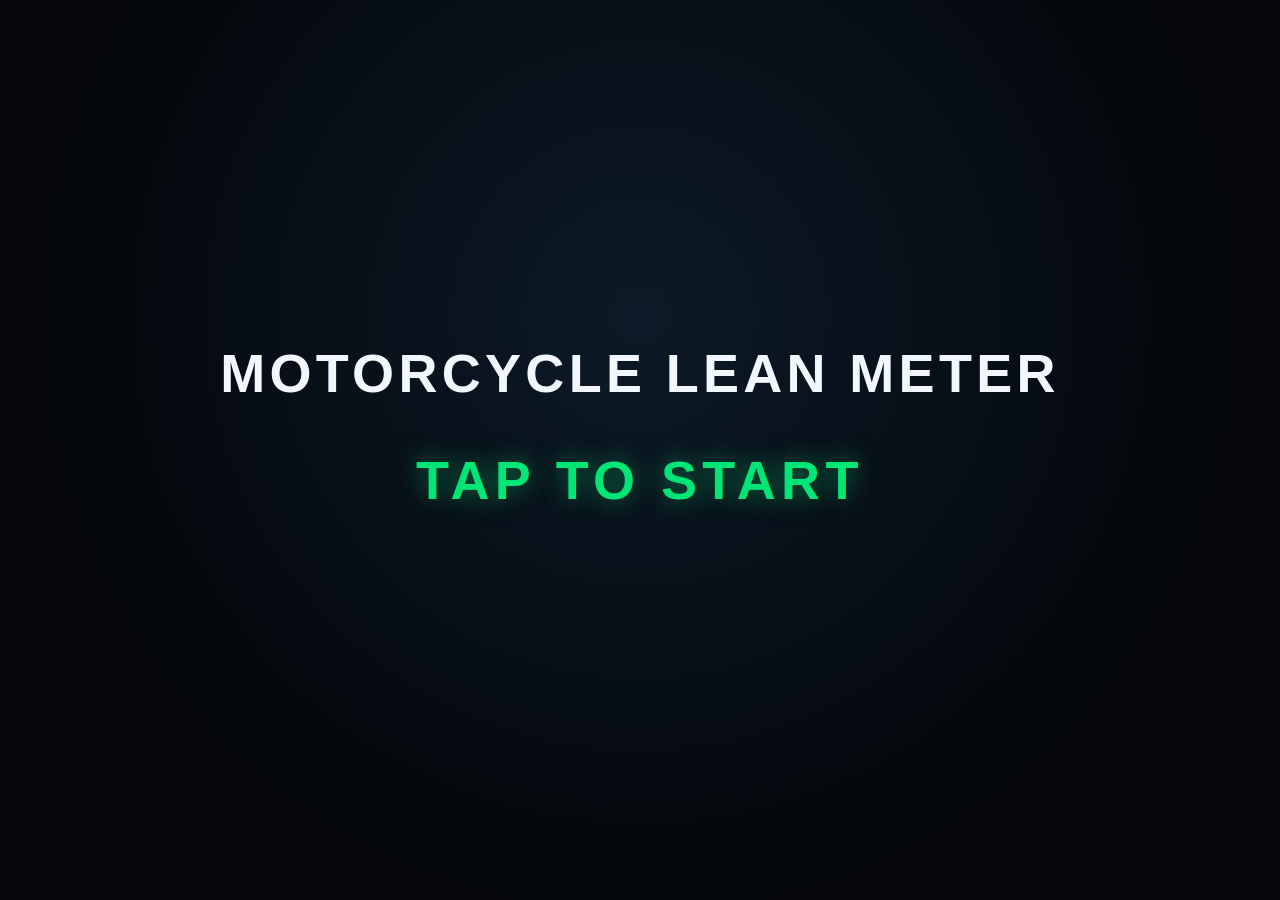
==== lean/index.html @ 123bd446 "Add motorcycle lean angle meter" ====
<!DOCTYPE html>
<html lang="en">
<head>
<meta charset="utf-8" />
<meta name="viewport" content="width=device-width, initial-scale=1.0, maximum-scale=1.0, user-scalable=no, viewport-fit=cover" />
<meta name="theme-color" content="#05070a" />
<meta name="mobile-web-app-capable" content="yes" />
<meta name="apple-mobile-web-app-capable" content="yes" />
<meta name="apple-mobile-web-app-status-bar-style" content="black-translucent" />
<meta name="apple-mobile-web-app-title" content="Lean Meter" />
<link rel="manifest" href="./manifest.webmanifest" />
<link rel="icon" type="image/png" sizes="192x192" href="./icon-192.png" />
<link rel="apple-touch-icon" href="./icon-192.png" />
<title>Motorcycle Lean Meter</title>
<style>
  :root {
    --bg: #05070a;
    --panel: #0e141b;
    --line: #1d2a36;
    --muted: #8aa0b3;
    --text: #f2f7ff;
    --green: #00e676;
    --amber: #ffc400;
    --red: #ff3b30;
    --blue: #2979ff;
  }

  * {
    margin: 0;
    padding: 0;
    box-sizing: border-box;
    -webkit-user-select: none;
    user-select: none;
    -webkit-tap-highlight-color: transparent;
  }

  html, body {
    width: 100%;
    height: 100%;
    overflow: hidden;
    overscroll-behavior: none;
    background: var(--bg);
    color: var(--text);
    font-family: -apple-system, BlinkMacSystemFont, "Segoe UI", Roboto, "Helvetica Neue", Arial, sans-serif;
    touch-action: none;
  }

  #app { position: fixed; inset: 0; }

  /* ---------- Start screen ---------- */
  #start-screen {
    position: absolute;
    inset: 0;
    z-index: 30;
    display: flex;
    flex-direction: column;
    align-items: center;
    justify-content: center;
    text-align: center;
    gap: 3vh;
    padding: 6vh 6vw;
    background: radial-gradient(circle at 50% 35%, #0c1a27 0%, #04060a 70%);
  }

  #start-screen h1 {
    font-size: clamp(22px, 6vh, 60px);
    letter-spacing: 0.08em;
    font-weight: 800;
    line-height: 1.15;
    text-transform: uppercase;
  }

  #start-screen .tap {
    margin-top: 2vh;
    font-size: clamp(22px, 6vh, 56px);
    font-weight: 800;
    letter-spacing: 0.1em;
    color: var(--green);
    text-transform: uppercase;
    text-shadow: 0 0 24px rgba(0, 230, 118, 0.5);
    animation: pulse 1.6s ease-in-out infinite;
  }

  #start-note {
    color: var(--amber);
    font-size: clamp(12px, 2.4vh, 20px);
    max-width: 70vw;
    min-height: 1em;
  }

  @keyframes pulse {
    0%, 100% { opacity: 1; transform: scale(1); }
    50% { opacity: 0.55; transform: scale(0.98); }
  }

  /* ---------- Dashboard ---------- */
  #dashboard {
    position: absolute;
    inset: 0;
    z-index: 10;
    display: none;
    flex-direction: column;
    gap: 1.2vh;
    padding: calc(env(safe-area-inset-top, 0px) + 1.5vh)
             calc(env(safe-area-inset-right, 0px) + 2.5vw)
             calc(env(safe-area-inset-bottom, 0px) + 1.5vh)
             calc(env(safe-area-inset-left, 0px) + 2.5vw);
  }

  body.started #dashboard { display: flex; }
  body.started #start-screen { display: none; }

  /* current angle */
  .current {
    flex: 1 1 auto;
    min-height: 0;
    display: flex;
    flex-direction: column;
    align-items: center;
    justify-content: center;
  }

  #angle {
    font-size: clamp(64px, 30vh, 320px);
    line-height: 0.85;
    font-weight: 800;
    letter-spacing: -0.02em;
    font-variant-numeric: tabular-nums;
    color: var(--green);
    text-shadow: 0 0 40px rgba(0, 230, 118, 0.25);
    transition: color 0.25s linear, text-shadow 0.25s linear;
  }

  #angle.amber { color: var(--amber); text-shadow: 0 0 40px rgba(255, 196, 0, 0.25); }
  #angle.red { color: var(--red); text-shadow: 0 0 40px rgba(255, 59, 48, 0.3); }

  /* gauge */
  .gauge { flex: 0 0 auto; padding: 0 0.5vw; }

  .gauge-track {
    position: relative;
    height: clamp(28px, 6vh, 64px);
    border-radius: 999px;
    background: linear-gradient(90deg, #ff3b30 0%, #ffc400 22%, #00e676 50%, #ffc400 78%, #ff3b30 100%);
    box-shadow: inset 0 0 0 2px rgba(255, 255, 255, 0.12), 0 0 24px rgba(0, 0, 0, 0.6);
    overflow: visible;
  }

  .gauge-center {
    position: absolute;
    left: 50%;
    top: -12%;
    height: 124%;
    width: 2px;
    background: rgba(255, 255, 255, 0.75);
    transform: translateX(-50%);
    box-shadow: 0 0 8px rgba(0, 0, 0, 0.8);
  }

  #gauge-indicator {
    position: absolute;
    top: -18%;
    height: 136%;
    width: clamp(6px, 1vh, 10px);
    border-radius: 999px;
    background: #fff;
    box-shadow: 0 0 18px rgba(255, 255, 255, 0.95), 0 0 4px rgba(0, 0, 0, 0.9);
    transform: translateX(-50%);
    left: 50%;
    will-change: left;
  }

  .gauge-labels {
    display: flex;
    justify-content: space-between;
    margin-top: 0.6vh;
    color: var(--muted);
    font-size: clamp(10px, 2vh, 20px);
    letter-spacing: 0.25em;
    font-weight: 700;
  }

  /* stats */
  .stats { flex: 0 0 auto; display: flex; gap: 1.2vw; }

  .stat {
    flex: 1 1 0;
    min-width: 0;
    display: flex;
    flex-direction: column;
    align-items: center;
    justify-content: center;
    background: var(--panel);
    border: 1px solid var(--line);
    border-radius: 14px;
    padding: 1vh 1vw;
  }

  .stat .label {
    font-size: clamp(9px, 1.9vh, 18px);
    letter-spacing: 0.18em;
    color: var(--muted);
    font-weight: 700;
  }

  .stat .value {
    font-size: clamp(26px, 9vh, 92px);
    font-weight: 800;
    line-height: 1.05;
    font-variant-numeric: tabular-nums;
  }

  #stat-left .value { color: var(--blue); }
  #stat-right .value { color: var(--blue); }

  #stat-speed { cursor: pointer; }
  #stat-speed:active { filter: brightness(1.3); }
  #stat-speed .value {
    display: flex;
    align-items: baseline;
    gap: 0.25em;
    color: var(--text);
  }
  #speed-unit {
    font-size: 0.32em;
    font-weight: 700;
    letter-spacing: 0.08em;
    color: var(--muted);
    text-transform: uppercase;
  }

  /* controls */
  .controls { flex: 0 0 auto; display: flex; gap: 1.2vw; }

  .controls button {
    flex: 1 1 0;
    height: clamp(44px, 9vh, 88px);
    border-radius: 14px;
    border: 2px solid var(--line);
    background: linear-gradient(180deg, #131d27, #0d151c);
    color: var(--text);
    font-size: clamp(11px, 2.1vh, 22px);
    font-weight: 800;
    letter-spacing: 0.05em;
    text-transform: uppercase;
    cursor: pointer;
    touch-action: manipulation;
  }

  .controls button:active { transform: translateY(1px); filter: brightness(1.4); }

  #btn-zero { border-color: rgba(0, 230, 118, 0.7); color: var(--green); }
  #btn-reset { border-color: rgba(255, 59, 48, 0.7); color: var(--red); }
  #btn-awake { border-color: rgba(41, 121, 255, 0.7); color: var(--blue); }
  #btn-awake.off { border-color: var(--line); color: var(--muted); }

  /* ---------- Rotate warning (portrait) ---------- */
  #rotate-warning { display: none; }

  body.portrait #rotate-warning {
    position: fixed;
    inset: 0;
    z-index: 100;
    display: flex;
    flex-direction: column;
    align-items: center;
    justify-content: center;
    text-align: center;
    gap: 3vh;
    padding: 8vw;
    background: var(--bg);
  }

  body.portrait #rotate-warning .rotate-phone {
    width: min(26vw, 140px);
    aspect-ratio: 9 / 19;
    border: 5px solid var(--green);
    border-radius: 18px;
    box-shadow: 0 0 30px rgba(0, 230, 118, 0.35);
    position: relative;
    animation: rotatehint 2s ease-in-out infinite;
  }

  body.portrait #rotate-warning .rotate-phone::after {
    content: "";
    position: absolute;
    left: 50%;
    top: 6px;
    width: 34%;
    height: 3px;
    border-radius: 3px;
    background: var(--green);
    transform: translateX(-50%);
    opacity: 0.8;
  }

  #rotate-warning h2 {
    font-size: clamp(28px, 9vw, 64px);
    letter-spacing: 0.05em;
    text-transform: uppercase;
  }

  #rotate-warning p {
    font-size: clamp(14px, 4.4vw, 30px);
    color: var(--muted);
    letter-spacing: 0.15em;
    text-transform: uppercase;
  }

  @keyframes rotatehint {
    0%, 25% { transform: rotate(0deg); }
    65%, 100% { transform: rotate(90deg); }
  }
</style>
</head>
<body>
  <div id="app">
    <!-- ===== Dashboard ===== -->
    <div id="dashboard">
      <div class="current">
        <div id="angle">0&deg;</div>
      </div>

      <div class="gauge">
        <div class="gauge-track">
          <div class="gauge-center"></div>
          <div id="gauge-indicator"></div>
        </div>
        <div class="gauge-labels"><span>LEFT</span><span>RIGHT</span></div>
      </div>

      <div class="stats">
        <div class="stat" id="stat-left">
          <div class="label">MAX LEFT</div>
          <div class="value">0&deg;</div>
        </div>
        <div class="stat" id="stat-speed" role="button" title="Tap to change units">
          <div class="label">SPEED</div>
          <div class="value"><span id="speed-value">--</span><span id="speed-unit">km/h</span></div>
        </div>
        <div class="stat" id="stat-right">
          <div class="label">MAX RIGHT</div>
          <div class="value">0&deg;</div>
        </div>
      </div>

      <div class="controls">
        <button id="btn-zero" type="button">Zero Calibration</button>
        <button id="btn-reset" type="button">Reset Maxima</button>
        <button id="btn-awake" type="button" class="on">Stay Awake: On</button>
      </div>
    </div>

    <!-- ===== Start screen ===== -->
    <div id="start-screen">
      <h1>Motorcycle Lean Meter</h1>
      <div class="tap">Tap To Start</div>
      <p id="start-note"></p>
    </div>

    <!-- ===== Portrait warning ===== -->
    <div id="rotate-warning">
      <div class="rotate-phone"></div>
      <h2>Rotate Phone</h2>
      <p>Landscape Mode Required</p>
    </div>
  </div>

<script>
(function () {
  'use strict';

  /* ---------- Configuration ---------- */
  var ALPHA = 0.985;          // complementary filter weight for gyroscope
  var DISPLAY_TAU = 0.06;     // display smoothing time constant (seconds)
  var GAUGE_RANGE = 50;       // degrees shown on each side of the gauge
  var GYRO_CLAMP = 500;       // deg/s sanity clamp
  var GRAVITY = 9.80665;      // m/s^2
  var DEADBAND = 0.35;        // deg, kills stationary jitter
  var SIGN_THRESHOLD = 3;     // deg^2, gyro/accel sign agreement
  var ACC_GATE = 1.2;         // m/s^2; |a|-g beyond this is not a steady reference
  var TURN_RATE_MIN = 1.5;    // deg/s heading rate that counts as a turn
  var GPS_LEAN_TAU = 2.5;     // s; GPS lean correction time constant
  var GPS_V_MIN = 3.5;        // m/s (~12.6 km/h); min speed for heading-based lean
  var LEAN_MAX = 60;          // deg; clamp for the GPS lean estimate

  /* ---------- State ---------- */
  var state = {
    angle: 0,        // complementary-filtered lean angle (deg), + = right
    display: 0,      // smoothed value driving the UI
    zero: 0,         // calibration offset
    maxLeft: 0,      // most negative lean recorded
    maxRight: 0,     // most positive lean recorded
    lastT: 0,
    init: false,
    gyroSign: 1,
    signCorr: 0,
    signLocked: false,
    prevAccel: null,
    running: false,
    zeroed: false,
    magLp: 0
  };

  // GPS-derived speed and heading. coords.speed is preferred; distance/time is
  // the fallback. Heading rate gives a physically exact lean via atan(v*w/g).
  var geo = {
    watchId: null,
    lastPos: null,
    rawMs: 0,        // latest speed in m/s
    displayKmh: 0,   // smoothed speed in km/h
    hasFix: false,
    denied: false,
    units: 'kmh',    // 'kmh' or 'mph'
    lastFrame: 0,
    prevHeading: null,
    prevHeadingT: 0,
    omega: 0,        // smoothed heading rate, deg/s
    lean: 0,         // GPS/physics lean estimate, deg
    leanValid: false
  };

  /* ---------- DOM ---------- */
  function $(id) { return document.getElementById(id); }

  var elAngle = $('angle');
  var elIndicator = $('gauge-indicator');
  var elLeft = $('stat-left').getElementsByClassName('value')[0];
  var elRight = $('stat-right').getElementsByClassName('value')[0];
  var elStart = $('start-screen');
  var elNote = $('start-note');
  var elSpeed = $('speed-value');
  var elSpeedUnit = $('speed-unit');

  /* ---------- Helpers ---------- */
  function clamp(v, lo, hi) { return v < lo ? lo : (v > hi ? hi : v); }

  function wrap180(a) {
    a = a % 360;
    if (a > 180) a -= 360;
    if (a < -180) a += 360;
    return a;
  }

  /* ---------- Sensor handling ---------- */
  function handleMotion(e) {
    var now = performance.now();
    if (!state.lastT) { state.lastT = now; return; }

    var dt = (now - state.lastT) / 1000;
    state.lastT = now;
    if (dt <= 0) return;
    if (dt > 0.5) dt = 0.5;

    var acc = e.accelerationIncludingGravity;
    var rr = e.rotationRate;

    // Accelerometer roll angle: + = lean right. Ratio is unaffected by pitch,
    // so the phone may be mounted at any fore/aft angle.
    var accelAngle = null;
    var accMag = 0;
    if (acc && acc.x != null && acc.y != null) {
      accelAngle = Math.atan2(-acc.x, acc.y) * 180 / Math.PI;
      var z = (acc.z == null ? 0 : acc.z);
      accMag = Math.sqrt(acc.x * acc.x + acc.y * acc.y + z * z);
    }

    // Low-passed specific-force magnitude: road/engine vibration makes the
    // instantaneous value noisy, which would otherwise flicker the turn gate.
    if (state.magLp === 0) state.magLp = accMag;
    state.magLp += (accMag - state.magLp) * (1 - Math.exp(-dt / 0.25));
    var m = state.magLp;

    // Gyroscope roll rate about the screen-normal axis (deg/s).
    var gyroRate = 0;
    if (rr && rr.alpha != null) {
      gyroRate = clamp(-rr.alpha, -GYRO_CLAMP, GYRO_CLAMP);
    }

    // Seed the filter from the accelerometer on the first usable sample.
    if (!state.init) {
      if (accelAngle != null) {
        state.angle = accelAngle;
        state.init = true;
        state.prevAccel = accelAngle;
      }
      return;
    }

    // Auto-detect gyro sign by correlating with accelerometer change, so the
    // filter works regardless of mount orientation / sensor sign convention.
    if (accelAngle != null && !state.signLocked && state.prevAccel != null) {
      var dAcc = wrap180(accelAngle - state.prevAccel);
      var gyroDelta = gyroRate * dt;
      if (Math.abs(gyroDelta) > 0.1 && Math.abs(dAcc) < 8) {
        state.signCorr += gyroDelta * dAcc;
        if (state.signCorr > SIGN_THRESHOLD) { state.gyroSign = 1; state.signLocked = true; }
        else if (state.signCorr < -SIGN_THRESHOLD) { state.gyroSign = -1; state.signLocked = true; }
      }
      state.prevAccel = accelAngle;
    }

    // Gyroscope integration (fast response).
    state.angle = wrap180(state.angle + state.gyroSign * gyroRate * dt);

    // Reference-angle correction (long-term drift reduction).
    //
    // The accelerometer is only a valid roll reference when the specific force
    // is ~1 g (straight and steady). In a coordinated turn it points along the
    // bike's own vertical and reads ~0 lean, so it must be gated off. Instead:
    //   - turning      -> use the exact relation atan(v*w/g) from GPS speed and
    //                     heading rate, or the magnitude relation acos(g/|a|)
    //   - straight/steady -> use the accelerometer roll direction
    //   - otherwise    -> trust the gyro alone
    var turning = geo.hasFix && geo.leanValid && Math.abs(geo.omega) > TURN_RATE_MIN;
    var steady = Math.abs(m - GRAVITY) < ACC_GATE;

    if (turning) {
      // 1) Fast term: accelerometer magnitude, |a| = g / cos(lean).
      if (m > GRAVITY && accelAngle != null) {
        var magLean = Math.acos(clamp(GRAVITY / m, -1, 1)) * 180 / Math.PI;
        var sgn = geo.lean >= 0 ? 1 : -1;
        var magDiff = wrap180(sgn * magLean - state.angle);
        state.angle = wrap180(state.angle + (1 - ALPHA) * 0.5 * magDiff);
      }
      // 2) Slow term: exact physics atan(v*w/g) corrects gyro bias/scale.
      var geoDiff = wrap180(geo.lean - state.angle);
      state.angle = wrap180(state.angle + (1 - Math.exp(-dt / GPS_LEAN_TAU)) * geoDiff);
    } else if (steady && accelAngle != null) {
      var diff = wrap180(accelAngle - state.angle);
      state.angle = wrap180(state.angle + (1 - ALPHA) * diff);
    }

    // Smoothing + maxima live in the sensor handler (not the render loop) so
    // tracking keeps working even if requestAnimationFrame is paused while the
    // page is in the background.
    var lean = wrap180(state.angle - state.zero);
    var factor = 1 - Math.exp(-dt / DISPLAY_TAU);
    state.display += (lean - state.display) * factor;

    var shown = state.display;
    if (Math.abs(shown) < DEADBAND) shown = 0;

    if (shown > state.maxRight) state.maxRight = shown;
    if (shown < state.maxLeft) state.maxLeft = shown;
  }

  /* ---------- GPS speed and heading ---------- */
  function haversine(lat1, lon1, lat2, lon2) {
    var R = 6371000; // metres
    var toRad = Math.PI / 180;
    var dLat = (lat2 - lat1) * toRad;
    var dLon = (lon2 - lon1) * toRad;
    var a = Math.sin(dLat / 2) * Math.sin(dLat / 2) +
            Math.cos(lat1 * toRad) * Math.cos(lat2 * toRad) *
            Math.sin(dLon / 2) * Math.sin(dLon / 2);
    return 2 * R * Math.asin(Math.min(1, Math.sqrt(a)));
  }

  function bearing(lat1, lon1, lat2, lon2) {
    var toRad = Math.PI / 180;
    var toDeg = 180 / Math.PI;
    var y = Math.sin((lon2 - lon1) * toRad) * Math.cos(lat2 * toRad);
    var x = Math.cos(lat1 * toRad) * Math.sin(lat2 * toRad) -
            Math.sin(lat1 * toRad) * Math.cos(lat2 * toRad) *
            Math.cos((lon2 - lon1) * toRad);
    return (Math.atan2(y, x) * toDeg + 360) % 360;
  }

  function onPosition(pos) {
    var c = pos.coords;
    var now = pos.timestamp || Date.now();
    var speedMs = null;

    if (typeof c.speed === 'number' && isFinite(c.speed) && c.speed >= 0) {
      speedMs = c.speed;
    } else if (geo.lastPos) {
      var d = haversine(geo.lastPos.lat, geo.lastPos.lon, c.latitude, c.longitude);
      var dt = (now - geo.lastPos.t) / 1000;
      // Ignore sub-accuracy jitter so a stationary bike reads 0.
      if (dt > 0.2 && d > (c.accuracy || 0) * 0.5) speedMs = d / dt;
      else speedMs = 0;
    } else {
      speedMs = 0;
    }

    // Heading for turn-rate lean. Prefer GPS course; otherwise derive a bearing
    // from the previous fix.
    var heading = null;
    if (typeof c.heading === 'number' && isFinite(c.heading)) {
      heading = c.heading;
    } else if (geo.lastPos) {
      heading = bearing(geo.lastPos.lat, geo.lastPos.lon, c.latitude, c.longitude);
    }

    if (heading != null && geo.prevHeading != null && speedMs >= GPS_V_MIN) {
      var hdt = (now - geo.prevHeadingT) / 1000;
      if (hdt > 0.3 && hdt < 5) {
        var dh = wrap180(heading - geo.prevHeading);
        var rawOmega = dh / hdt; // deg/s
        var of = 1 - Math.exp(-hdt / 0.8); // smooth the ~1 Hz GPS heading
        geo.omega += (rawOmega - geo.omega) * of;
        var omegaRad = geo.omega * Math.PI / 180;
        geo.lean = clamp(
          Math.atan(speedMs * omegaRad / GRAVITY) * 180 / Math.PI,
          -LEAN_MAX, LEAN_MAX
        );
        geo.leanValid = true;
      }
    } else if (speedMs < GPS_V_MIN) {
      geo.leanValid = false;
      geo.omega = 0;
    }

    if (heading != null) {
      geo.prevHeading = heading;
      geo.prevHeadingT = now;
    }

    geo.lastPos = { lat: c.latitude, lon: c.longitude, t: now };
    geo.rawMs = speedMs;
    geo.hasFix = true;
  }

  function onGeoError(err) {
    // Keep the last good reading on transient errors; only mark unavailable
    // when we have never had a fix (e.g. permission denied).
    if (!geo.hasFix) {
      geo.denied = true;
    }
  }

  function startGeolocation() {
    if (!navigator.geolocation) { geo.denied = true; return; }
    try {
      geo.watchId = navigator.geolocation.watchPosition(onPosition, onGeoError, {
        enableHighAccuracy: true,
        maximumAge: 1000,
        timeout: 20000
      });
    } catch (err) {
      geo.denied = true;
    }
  }

  function formatSpeed() {
    if (!geo.hasFix) return '--';
    var v = geo.units === 'mph' ? geo.displayKmh / 1.609344 : geo.displayKmh;
    return String(Math.round(v));
  }

  function toggleUnits() {
    geo.units = geo.units === 'kmh' ? 'mph' : 'kmh';
    elSpeedUnit.textContent = geo.units === 'mph' ? 'mph' : 'km/h';
  }

  /* ---------- Rendering ---------- */
  function setLeanColor(el, deg) {
    el.classList.remove('amber', 'red');
    if (deg >= 30) el.classList.add('red');
    else if (deg >= 15) el.classList.add('amber');
  }

  function render() {
    if (state.running) {
      // Smooth GPS speed toward the latest reading.
      var frameNow = performance.now();
      var fdt = geo.lastFrame ? (frameNow - geo.lastFrame) / 1000 : 0.016;
      geo.lastFrame = frameNow;
      if (geo.hasFix) {
        var targetKmh = geo.rawMs * 3.6;
        var sf = 1 - Math.exp(-fdt / 0.3);
        geo.displayKmh += (targetKmh - geo.displayKmh) * sf;
        if (geo.displayKmh < 1.5) geo.displayKmh = 0;
      }
      elSpeed.textContent = formatSpeed();

      // Auto-zero the lean reference on the first move: if the user has not
      // calibrated and speed passes 10 km/h, treat the current attitude as
      // upright. This only happens once.
      if (!state.zeroed && geo.hasFix && geo.displayKmh > 10) {
        zeroCalibration();
      }

      var shown = state.display;
      if (Math.abs(shown) < DEADBAND) shown = 0;

      var absShown = Math.abs(shown);

      elAngle.textContent = Math.round(shown) + '\u00B0';
      setLeanColor(elAngle, absShown);

      elLeft.textContent = Math.round(Math.abs(state.maxLeft)) + '\u00B0';
      elRight.textContent = Math.round(state.maxRight) + '\u00B0';

      var pos = clamp((shown + GAUGE_RANGE) / (2 * GAUGE_RANGE) * 100, 0, 100);
      elIndicator.style.left = pos + '%';
    }
    requestAnimationFrame(render);
  }

  /* ---------- Fullscreen / landscape / wake lock ---------- */
  function goFullscreen() {
    var el = document.documentElement;
    var fn = el.requestFullscreen || el.webkitRequestFullscreen ||
             el.mozRequestFullScreen || el.msRequestFullscreen;
    if (fn) {
      try {
        var p = fn.call(el);
        if (p && p['catch']) p['catch'](function () {});
      } catch (err) {}
    }
  }

  function lockLandscape() {
    try {
      if (screen.orientation && screen.orientation.lock) {
        var p = screen.orientation.lock('landscape');
        if (p && p['catch']) p['catch'](function () {});
      }
    } catch (err) {}
  }

  /* ---------- Keep awake / background execution ---------- */
  // Two independent mechanisms:
  //   1. Screen Wake Lock API  -> stops the display from sleeping.
  //   2. A silent, looping audio stream -> keeps the tab from being frozen in
  //      the background so timers/sensors keep flowing on Android Chrome.
  var keepAwake = {
    enabled: true,
    wakeLock: null,
    audio: null,
    audioUrl: null
  };

  // Build a short silent WAV in memory (no external files / no libraries).
  function makeSilentWavUrl() {
    try {
      var sampleRate = 8000;
      var dataSize = sampleRate; // 1 second, 8-bit mono
      var buffer = new ArrayBuffer(44 + dataSize);
      var view = new DataView(buffer);
      function str(offset, s) {
        for (var i = 0; i < s.length; i++) view.setUint8(offset + i, s.charCodeAt(i));
      }
      str(0, 'RIFF'); view.setUint32(4, 36 + dataSize, true); str(8, 'WAVE');
      str(12, 'fmt '); view.setUint32(16, 16, true);
      view.setUint16(20, 1, true); view.setUint16(22, 1, true);
      view.setUint32(24, sampleRate, true); view.setUint32(28, sampleRate, true);
      view.setUint16(32, 1, true); view.setUint16(34, 8, true);
      str(36, 'data'); view.setUint32(40, dataSize, true);
      for (var j = 0; j < dataSize; j++) view.setUint8(44 + j, 128); // silence
      return URL.createObjectURL(new Blob([view], { type: 'audio/wav' }));
    } catch (err) {
      return null;
    }
  }

  function initSilentAudio() {
    if (keepAwake.audio) return;
    try {
      keepAwake.audioUrl = makeSilentWavUrl();
      if (!keepAwake.audioUrl) return;
      var audio = document.createElement('audio');
      audio.setAttribute('playsinline', '');
      audio.setAttribute('webkit-playsinline', '');
      audio.loop = true;
      audio.preload = 'auto';
      audio.volume = 1;
      audio.style.display = 'none';
      audio.src = keepAwake.audioUrl;
      document.body.appendChild(audio);
      keepAwake.audio = audio;
    } catch (err) {}
  }

  function playSilentAudio() {
    initSilentAudio();
    if (!keepAwake.audio) return;
    try {
      var p = keepAwake.audio.play();
      if (p && p['catch']) p['catch'](function () {});
    } catch (err) {}
  }

  function pauseSilentAudio() {
    if (!keepAwake.audio) return;
    try { keepAwake.audio.pause(); } catch (err) {}
  }

  function acquireWakeLock() {
    try {
      if (navigator.wakeLock && navigator.wakeLock.request) {
        navigator.wakeLock.request('screen').then(function (wl) {
          keepAwake.wakeLock = wl;
          if (wl && wl.addEventListener) {
            wl.addEventListener('release', function () { keepAwake.wakeLock = null; });
          }
        })['catch'](function () {});
      }
    } catch (err) {}
  }

  function releaseWakeLock() {
    if (keepAwake.wakeLock) {
      try { keepAwake.wakeLock.release(); } catch (err) {}
      keepAwake.wakeLock = null;
    }
  }

  function updateAwakeButton() {
    var b = $('btn-awake');
    if (!b) return;
    if (keepAwake.enabled) {
      b.textContent = 'Stay Awake: On';
      b.classList.add('on');
      b.classList.remove('off');
    } else {
      b.textContent = 'Stay Awake: Off';
      b.classList.remove('on');
      b.classList.add('off');
    }
  }

  function applyKeepAwake() {
    if (keepAwake.enabled) {
      acquireWakeLock();
      playSilentAudio();
    } else {
      releaseWakeLock();
      pauseSilentAudio();
    }
    updateAwakeButton();
  }

  function toggleKeepAwake() {
    keepAwake.enabled = !keepAwake.enabled;
    applyKeepAwake();
  }

  /* ---------- Startup ---------- */
  function start() {
    elNote.textContent = '';

    if (typeof DeviceMotionEvent === 'undefined') {
      elNote.textContent = 'Motion sensors are not supported on this device.';
      return;
    }

    function launch() {
      window.addEventListener('devicemotion', handleMotion, { passive: true });
      state.running = true;
      state.lastT = 0;
      document.body.classList.add('started');
      goFullscreen();
      lockLandscape();
      applyKeepAwake();
      startGeolocation();
    }

    if (typeof DeviceMotionEvent.requestPermission === 'function') {
      DeviceMotionEvent.requestPermission().then(function (res) {
        if (res === 'granted') {
          launch();
        } else {
          elNote.textContent = 'Motion access denied. Allow motion access and reload.';
        }
      })['catch'](function () {
        elNote.textContent = 'Unable to request motion access.';
      });
    } else {
      launch();
    }
  }

  /* ---------- Controls ---------- */
  function zeroCalibration() {
    state.zero = state.angle;
    state.display = 0;
    state.maxLeft = 0;
    state.maxRight = 0;
    state.zeroed = true;
  }

  function resetMaxima() {
    state.maxLeft = 0;
    state.maxRight = 0;
  }

  /* ---------- Orientation handling ---------- */
  function updateOrientation() {
    var portrait = window.matchMedia
      ? window.matchMedia('(orientation: portrait)').matches
      : false;
    // Fallback for browsers with unreliable orientation media queries.
    if (!portrait) portrait = window.innerHeight > window.innerWidth;
    document.body.classList.toggle('portrait', portrait);
  }

  /* ---------- Wiring ---------- */
  elStart.addEventListener('click', start);
  $('btn-zero').addEventListener('click', zeroCalibration);
  $('btn-reset').addEventListener('click', resetMaxima);
  $('btn-awake').addEventListener('click', toggleKeepAwake);
  $('stat-speed').addEventListener('click', toggleUnits);

  window.addEventListener('resize', updateOrientation);
  window.addEventListener('orientationchange', updateOrientation);

  if (window.matchMedia) {
    var mq = window.matchMedia('(orientation: portrait)');
    if (mq.addEventListener) mq.addEventListener('change', updateOrientation);
    else if (mq.addListener) mq.addListener(updateOrientation);
  }

  document.addEventListener('visibilitychange', function () {
    if (document.visibilityState === 'visible') {
      // Returning to the foreground: reset the timer so the filter does not
      // take a huge dt jump, and re-arm the wake lock / audio keep-alive.
      state.lastT = 0;
      if (state.running) applyKeepAwake();
    }
  });

  // Some browsers only allow the silent audio to start after a user gesture.
  document.addEventListener('touchstart', function once() {
    if (keepAwake.enabled) playSilentAudio();
    document.removeEventListener('touchstart', once);
  }, { passive: true });

  updateOrientation();
  updateAwakeButton();
  requestAnimationFrame(render);

  // PWA: register the service worker for offline use (needs https/localhost).
  if ('serviceWorker' in navigator) {
    window.addEventListener('load', function () {
      navigator.serviceWorker.register('./sw.js')['catch'](function () {});
    });
  }
})();
</script>
</body>
</html>
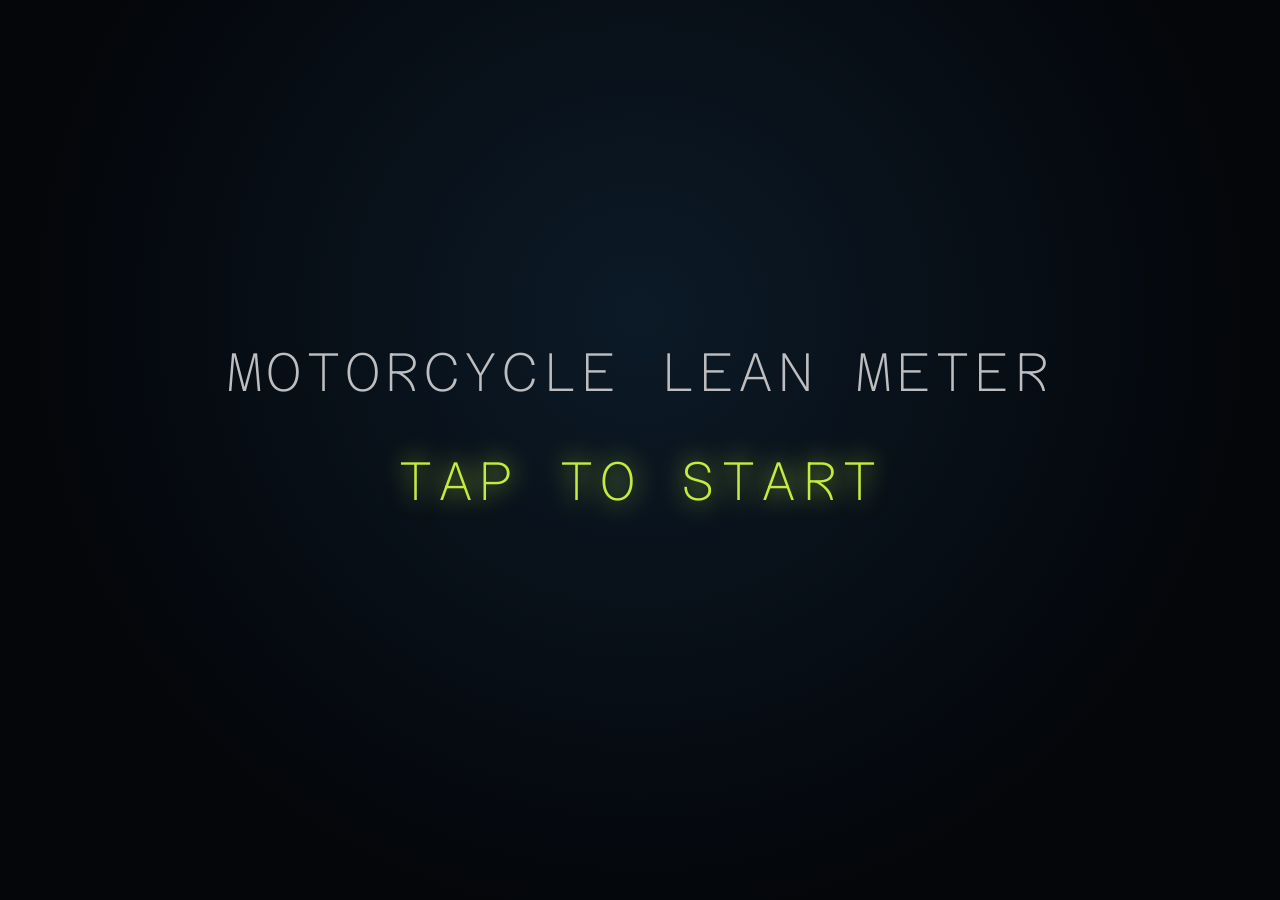
==== commit 560c7e8e: "Update lean" ====
--- a/lean/index.html
+++ b/lean/index.html
@@ -11,344 +11,62 @@
 <link rel="manifest" href="./manifest.webmanifest" />
 <link rel="icon" type="image/png" sizes="192x192" href="./icon-192.png" />
 <link rel="apple-touch-icon" href="./icon-192.png" />
+<link rel="preconnect" href="https://fonts.googleapis.com">
+<link rel="preconnect" href="https://fonts.gstatic.com" crossorigin>
+<link rel="stylesheet" href="style.css" media="all" />
 <title>Motorcycle Lean Meter</title>
-<style>
-  :root {
-    --bg: #05070a;
-    --panel: #0e141b;
-    --line: #1d2a36;
-    --muted: #8aa0b3;
-    --text: #f2f7ff;
-    --green: #00e676;
-    --amber: #ffc400;
-    --red: #ff3b30;
-    --blue: #2979ff;
-  }
-
-  * {
-    margin: 0;
-    padding: 0;
-    box-sizing: border-box;
-    -webkit-user-select: none;
-    user-select: none;
-    -webkit-tap-highlight-color: transparent;
-  }
-
-  html, body {
-    width: 100%;
-    height: 100%;
-    overflow: hidden;
-    overscroll-behavior: none;
-    background: var(--bg);
-    color: var(--text);
-    font-family: -apple-system, BlinkMacSystemFont, "Segoe UI", Roboto, "Helvetica Neue", Arial, sans-serif;
-    touch-action: none;
-  }
-
-  #app { position: fixed; inset: 0; }
-
-  /* ---------- Start screen ---------- */
-  #start-screen {
-    position: absolute;
-    inset: 0;
-    z-index: 30;
-    display: flex;
-    flex-direction: column;
-    align-items: center;
-    justify-content: center;
-    text-align: center;
-    gap: 3vh;
-    padding: 6vh 6vw;
-    background: radial-gradient(circle at 50% 35%, #0c1a27 0%, #04060a 70%);
-  }
-
-  #start-screen h1 {
-    font-size: clamp(22px, 6vh, 60px);
-    letter-spacing: 0.08em;
-    font-weight: 800;
-    line-height: 1.15;
-    text-transform: uppercase;
-  }
-
-  #start-screen .tap {
-    margin-top: 2vh;
-    font-size: clamp(22px, 6vh, 56px);
-    font-weight: 800;
-    letter-spacing: 0.1em;
-    color: var(--green);
-    text-transform: uppercase;
-    text-shadow: 0 0 24px rgba(0, 230, 118, 0.5);
-    animation: pulse 1.6s ease-in-out infinite;
-  }
-
-  #start-note {
-    color: var(--amber);
-    font-size: clamp(12px, 2.4vh, 20px);
-    max-width: 70vw;
-    min-height: 1em;
-  }
-
-  @keyframes pulse {
-    0%, 100% { opacity: 1; transform: scale(1); }
-    50% { opacity: 0.55; transform: scale(0.98); }
-  }
-
-  /* ---------- Dashboard ---------- */
-  #dashboard {
-    position: absolute;
-    inset: 0;
-    z-index: 10;
-    display: none;
-    flex-direction: column;
-    gap: 1.2vh;
-    padding: calc(env(safe-area-inset-top, 0px) + 1.5vh)
-             calc(env(safe-area-inset-right, 0px) + 2.5vw)
-             calc(env(safe-area-inset-bottom, 0px) + 1.5vh)
-             calc(env(safe-area-inset-left, 0px) + 2.5vw);
-  }
-
-  body.started #dashboard { display: flex; }
-  body.started #start-screen { display: none; }
-
-  /* current angle */
-  .current {
-    flex: 1 1 auto;
-    min-height: 0;
-    display: flex;
-    flex-direction: column;
-    align-items: center;
-    justify-content: center;
-  }
-
-  #angle {
-    font-size: clamp(64px, 30vh, 320px);
-    line-height: 0.85;
-    font-weight: 800;
-    letter-spacing: -0.02em;
-    font-variant-numeric: tabular-nums;
-    color: var(--green);
-    text-shadow: 0 0 40px rgba(0, 230, 118, 0.25);
-    transition: color 0.25s linear, text-shadow 0.25s linear;
-  }
-
-  #angle.amber { color: var(--amber); text-shadow: 0 0 40px rgba(255, 196, 0, 0.25); }
-  #angle.red { color: var(--red); text-shadow: 0 0 40px rgba(255, 59, 48, 0.3); }
-
-  /* gauge */
-  .gauge { flex: 0 0 auto; padding: 0 0.5vw; }
-
-  .gauge-track {
-    position: relative;
-    height: clamp(28px, 6vh, 64px);
-    border-radius: 999px;
-    background: linear-gradient(90deg, #ff3b30 0%, #ffc400 22%, #00e676 50%, #ffc400 78%, #ff3b30 100%);
-    box-shadow: inset 0 0 0 2px rgba(255, 255, 255, 0.12), 0 0 24px rgba(0, 0, 0, 0.6);
-    overflow: visible;
-  }
-
-  .gauge-center {
-    position: absolute;
-    left: 50%;
-    top: -12%;
-    height: 124%;
-    width: 2px;
-    background: rgba(255, 255, 255, 0.75);
-    transform: translateX(-50%);
-    box-shadow: 0 0 8px rgba(0, 0, 0, 0.8);
-  }
-
-  #gauge-indicator {
-    position: absolute;
-    top: -18%;
-    height: 136%;
-    width: clamp(6px, 1vh, 10px);
-    border-radius: 999px;
-    background: #fff;
-    box-shadow: 0 0 18px rgba(255, 255, 255, 0.95), 0 0 4px rgba(0, 0, 0, 0.9);
-    transform: translateX(-50%);
-    left: 50%;
-    will-change: left;
-  }
-
-  .gauge-labels {
-    display: flex;
-    justify-content: space-between;
-    margin-top: 0.6vh;
-    color: var(--muted);
-    font-size: clamp(10px, 2vh, 20px);
-    letter-spacing: 0.25em;
-    font-weight: 700;
-  }
-
-  /* stats */
-  .stats { flex: 0 0 auto; display: flex; gap: 1.2vw; }
-
-  .stat {
-    flex: 1 1 0;
-    min-width: 0;
-    display: flex;
-    flex-direction: column;
-    align-items: center;
-    justify-content: center;
-    background: var(--panel);
-    border: 1px solid var(--line);
-    border-radius: 14px;
-    padding: 1vh 1vw;
-  }
-
-  .stat .label {
-    font-size: clamp(9px, 1.9vh, 18px);
-    letter-spacing: 0.18em;
-    color: var(--muted);
-    font-weight: 700;
-  }
-
-  .stat .value {
-    font-size: clamp(26px, 9vh, 92px);
-    font-weight: 800;
-    line-height: 1.05;
-    font-variant-numeric: tabular-nums;
-  }
-
-  #stat-left .value { color: var(--blue); }
-  #stat-right .value { color: var(--blue); }
-
-  #stat-speed { cursor: pointer; }
-  #stat-speed:active { filter: brightness(1.3); }
-  #stat-speed .value {
-    display: flex;
-    align-items: baseline;
-    gap: 0.25em;
-    color: var(--text);
-  }
-  #speed-unit {
-    font-size: 0.32em;
-    font-weight: 700;
-    letter-spacing: 0.08em;
-    color: var(--muted);
-    text-transform: uppercase;
-  }
-
-  /* controls */
-  .controls { flex: 0 0 auto; display: flex; gap: 1.2vw; }
-
-  .controls button {
-    flex: 1 1 0;
-    height: clamp(44px, 9vh, 88px);
-    border-radius: 14px;
-    border: 2px solid var(--line);
-    background: linear-gradient(180deg, #131d27, #0d151c);
-    color: var(--text);
-    font-size: clamp(11px, 2.1vh, 22px);
-    font-weight: 800;
-    letter-spacing: 0.05em;
-    text-transform: uppercase;
-    cursor: pointer;
-    touch-action: manipulation;
-  }
-
-  .controls button:active { transform: translateY(1px); filter: brightness(1.4); }
-
-  #btn-zero { border-color: rgba(0, 230, 118, 0.7); color: var(--green); }
-  #btn-reset { border-color: rgba(255, 59, 48, 0.7); color: var(--red); }
-  #btn-awake { border-color: rgba(41, 121, 255, 0.7); color: var(--blue); }
-  #btn-awake.off { border-color: var(--line); color: var(--muted); }
-
-  /* ---------- Rotate warning (portrait) ---------- */
-  #rotate-warning { display: none; }
-
-  body.portrait #rotate-warning {
-    position: fixed;
-    inset: 0;
-    z-index: 100;
-    display: flex;
-    flex-direction: column;
-    align-items: center;
-    justify-content: center;
-    text-align: center;
-    gap: 3vh;
-    padding: 8vw;
-    background: var(--bg);
-  }
-
-  body.portrait #rotate-warning .rotate-phone {
-    width: min(26vw, 140px);
-    aspect-ratio: 9 / 19;
-    border: 5px solid var(--green);
-    border-radius: 18px;
-    box-shadow: 0 0 30px rgba(0, 230, 118, 0.35);
-    position: relative;
-    animation: rotatehint 2s ease-in-out infinite;
-  }
-
-  body.portrait #rotate-warning .rotate-phone::after {
-    content: "";
-    position: absolute;
-    left: 50%;
-    top: 6px;
-    width: 34%;
-    height: 3px;
-    border-radius: 3px;
-    background: var(--green);
-    transform: translateX(-50%);
-    opacity: 0.8;
-  }
-
-  #rotate-warning h2 {
-    font-size: clamp(28px, 9vw, 64px);
-    letter-spacing: 0.05em;
-    text-transform: uppercase;
-  }
-
-  #rotate-warning p {
-    font-size: clamp(14px, 4.4vw, 30px);
-    color: var(--muted);
-    letter-spacing: 0.15em;
-    text-transform: uppercase;
-  }
-
-  @keyframes rotatehint {
-    0%, 25% { transform: rotate(0deg); }
-    65%, 100% { transform: rotate(90deg); }
-  }
-</style>
 </head>
 <body>
   <div id="app">
     <!-- ===== Dashboard ===== -->
     <div id="dashboard">
-      <div class="current">
-        <div id="angle">0&deg;</div>
-      </div>
+        <div class="left">
+            <div class="stat" id="stat-speed" role="button" title="Tap to change units">
+                <div class="label">SPEED</div>
+                <div class="value"><span id="speed-value" class="number">--</span><span id="speed-unit">km/h</span></div>
+            </div>
+            <div class="stat secondary" id="stat-duration">
+                <div class="label">DURATION</div>
+                <div class="value number" id="duration-value">--</div>
+            </div>
+            <div class="stat secondary" id="stat-distance">
+                <div class="label">DISTANCE</div>
+                <div class="value"><span id="distance-value" class="number">--</span><span id="distance-unit">km</span></div>
+            </div>
+        </div>
+        <div class="center">
+            <div class="current">
+                <h1>Lean angle</h1>
+                <div id="angle" class="number degree">0&deg;</div>
+            </div>
 
-      <div class="gauge">
-        <div class="gauge-track">
-          <div class="gauge-center"></div>
-          <div id="gauge-indicator"></div>
+            <div class="gauge">
+                <div class="gauge-track">
+                    <div class="gauge-center"></div>
+                    <div id="gauge-indicator"></div>
+                </div>
+                <div class="gauge-labels"><span>LEFT</span><span>RIGHT</span></div>
+            </div>
+
+            <div class="stats">
+                <div class="stat" id="stat-left">
+                    <div class="label">MAX LEFT</div>
+                    <div class="value number degree">0</div>
+                </div>
+                <div class="stat spacer"></div>
+                <div class="stat" id="stat-right">
+                    <div class="label">MAX RIGHT</div>
+                    <div class="value number degree">0</div>
+                </div>
+            </div>
         </div>
-        <div class="gauge-labels"><span>LEFT</span><span>RIGHT</span></div>
-      </div>
-
-      <div class="stats">
-        <div class="stat" id="stat-left">
-          <div class="label">MAX LEFT</div>
-          <div class="value">0&deg;</div>
+        <div class="right">
+            <div class="controls">
+            <button id="btn-zero" type="button">Zero</button>
+            <button id="btn-reset" type="button">Reset</button>
+            <button id="btn-awake" type="button" class="on">Stay Awake: On</button>
+            </div>
         </div>
-        <div class="stat" id="stat-speed" role="button" title="Tap to change units">
-          <div class="label">SPEED</div>
-          <div class="value"><span id="speed-value">--</span><span id="speed-unit">km/h</span></div>
-        </div>
-        <div class="stat" id="stat-right">
-          <div class="label">MAX RIGHT</div>
-          <div class="value">0&deg;</div>
-        </div>
-      </div>
-
-      <div class="controls">
-        <button id="btn-zero" type="button">Zero Calibration</button>
-        <button id="btn-reset" type="button">Reset Maxima</button>
-        <button id="btn-awake" type="button" class="on">Stay Awake: On</button>
-      </div>
     </div>
 
     <!-- ===== Start screen ===== -->
@@ -366,579 +84,6 @@
     </div>
   </div>
 
-<script>
-(function () {
-  'use strict';
-
-  /* ---------- Configuration ---------- */
-  var ALPHA = 0.985;          // complementary filter weight for gyroscope
-  var DISPLAY_TAU = 0.06;     // display smoothing time constant (seconds)
-  var GAUGE_RANGE = 50;       // degrees shown on each side of the gauge
-  var GYRO_CLAMP = 500;       // deg/s sanity clamp
-  var GRAVITY = 9.80665;      // m/s^2
-  var DEADBAND = 0.35;        // deg, kills stationary jitter
-  var SIGN_THRESHOLD = 3;     // deg^2, gyro/accel sign agreement
-  var ACC_GATE = 1.2;         // m/s^2; |a|-g beyond this is not a steady reference
-  var TURN_RATE_MIN = 1.5;    // deg/s heading rate that counts as a turn
-  var GPS_LEAN_TAU = 2.5;     // s; GPS lean correction time constant
-  var GPS_V_MIN = 3.5;        // m/s (~12.6 km/h); min speed for heading-based lean
-  var LEAN_MAX = 60;          // deg; clamp for the GPS lean estimate
-
-  /* ---------- State ---------- */
-  var state = {
-    angle: 0,        // complementary-filtered lean angle (deg), + = right
-    display: 0,      // smoothed value driving the UI
-    zero: 0,         // calibration offset
-    maxLeft: 0,      // most negative lean recorded
-    maxRight: 0,     // most positive lean recorded
-    lastT: 0,
-    init: false,
-    gyroSign: 1,
-    signCorr: 0,
-    signLocked: false,
-    prevAccel: null,
-    running: false,
-    zeroed: false,
-    magLp: 0
-  };
-
-  // GPS-derived speed and heading. coords.speed is preferred; distance/time is
-  // the fallback. Heading rate gives a physically exact lean via atan(v*w/g).
-  var geo = {
-    watchId: null,
-    lastPos: null,
-    rawMs: 0,        // latest speed in m/s
-    displayKmh: 0,   // smoothed speed in km/h
-    hasFix: false,
-    denied: false,
-    units: 'kmh',    // 'kmh' or 'mph'
-    lastFrame: 0,
-    prevHeading: null,
-    prevHeadingT: 0,
-    omega: 0,        // smoothed heading rate, deg/s
-    lean: 0,         // GPS/physics lean estimate, deg
-    leanValid: false
-  };
-
-  /* ---------- DOM ---------- */
-  function $(id) { return document.getElementById(id); }
-
-  var elAngle = $('angle');
-  var elIndicator = $('gauge-indicator');
-  var elLeft = $('stat-left').getElementsByClassName('value')[0];
-  var elRight = $('stat-right').getElementsByClassName('value')[0];
-  var elStart = $('start-screen');
-  var elNote = $('start-note');
-  var elSpeed = $('speed-value');
-  var elSpeedUnit = $('speed-unit');
-
-  /* ---------- Helpers ---------- */
-  function clamp(v, lo, hi) { return v < lo ? lo : (v > hi ? hi : v); }
-
-  function wrap180(a) {
-    a = a % 360;
-    if (a > 180) a -= 360;
-    if (a < -180) a += 360;
-    return a;
-  }
-
-  /* ---------- Sensor handling ---------- */
-  function handleMotion(e) {
-    var now = performance.now();
-    if (!state.lastT) { state.lastT = now; return; }
-
-    var dt = (now - state.lastT) / 1000;
-    state.lastT = now;
-    if (dt <= 0) return;
-    if (dt > 0.5) dt = 0.5;
-
-    var acc = e.accelerationIncludingGravity;
-    var rr = e.rotationRate;
-
-    // Accelerometer roll angle: + = lean right. Ratio is unaffected by pitch,
-    // so the phone may be mounted at any fore/aft angle.
-    var accelAngle = null;
-    var accMag = 0;
-    if (acc && acc.x != null && acc.y != null) {
-      accelAngle = Math.atan2(-acc.x, acc.y) * 180 / Math.PI;
-      var z = (acc.z == null ? 0 : acc.z);
-      accMag = Math.sqrt(acc.x * acc.x + acc.y * acc.y + z * z);
-    }
-
-    // Low-passed specific-force magnitude: road/engine vibration makes the
-    // instantaneous value noisy, which would otherwise flicker the turn gate.
-    if (state.magLp === 0) state.magLp = accMag;
-    state.magLp += (accMag - state.magLp) * (1 - Math.exp(-dt / 0.25));
-    var m = state.magLp;
-
-    // Gyroscope roll rate about the screen-normal axis (deg/s).
-    var gyroRate = 0;
-    if (rr && rr.alpha != null) {
-      gyroRate = clamp(-rr.alpha, -GYRO_CLAMP, GYRO_CLAMP);
-    }
-
-    // Seed the filter from the accelerometer on the first usable sample.
-    if (!state.init) {
-      if (accelAngle != null) {
-        state.angle = accelAngle;
-        state.init = true;
-        state.prevAccel = accelAngle;
-      }
-      return;
-    }
-
-    // Auto-detect gyro sign by correlating with accelerometer change, so the
-    // filter works regardless of mount orientation / sensor sign convention.
-    if (accelAngle != null && !state.signLocked && state.prevAccel != null) {
-      var dAcc = wrap180(accelAngle - state.prevAccel);
-      var gyroDelta = gyroRate * dt;
-      if (Math.abs(gyroDelta) > 0.1 && Math.abs(dAcc) < 8) {
-        state.signCorr += gyroDelta * dAcc;
-        if (state.signCorr > SIGN_THRESHOLD) { state.gyroSign = 1; state.signLocked = true; }
-        else if (state.signCorr < -SIGN_THRESHOLD) { state.gyroSign = -1; state.signLocked = true; }
-      }
-      state.prevAccel = accelAngle;
-    }
-
-    // Gyroscope integration (fast response).
-    state.angle = wrap180(state.angle + state.gyroSign * gyroRate * dt);
-
-    // Reference-angle correction (long-term drift reduction).
-    //
-    // The accelerometer is only a valid roll reference when the specific force
-    // is ~1 g (straight and steady). In a coordinated turn it points along the
-    // bike's own vertical and reads ~0 lean, so it must be gated off. Instead:
-    //   - turning      -> use the exact relation atan(v*w/g) from GPS speed and
-    //                     heading rate, or the magnitude relation acos(g/|a|)
-    //   - straight/steady -> use the accelerometer roll direction
-    //   - otherwise    -> trust the gyro alone
-    var turning = geo.hasFix && geo.leanValid && Math.abs(geo.omega) > TURN_RATE_MIN;
-    var steady = Math.abs(m - GRAVITY) < ACC_GATE;
-
-    if (turning) {
-      // 1) Fast term: accelerometer magnitude, |a| = g / cos(lean).
-      if (m > GRAVITY && accelAngle != null) {
-        var magLean = Math.acos(clamp(GRAVITY / m, -1, 1)) * 180 / Math.PI;
-        var sgn = geo.lean >= 0 ? 1 : -1;
-        var magDiff = wrap180(sgn * magLean - state.angle);
-        state.angle = wrap180(state.angle + (1 - ALPHA) * 0.5 * magDiff);
-      }
-      // 2) Slow term: exact physics atan(v*w/g) corrects gyro bias/scale.
-      var geoDiff = wrap180(geo.lean - state.angle);
-      state.angle = wrap180(state.angle + (1 - Math.exp(-dt / GPS_LEAN_TAU)) * geoDiff);
-    } else if (steady && accelAngle != null) {
-      var diff = wrap180(accelAngle - state.angle);
-      state.angle = wrap180(state.angle + (1 - ALPHA) * diff);
-    }
-
-    // Smoothing + maxima live in the sensor handler (not the render loop) so
-    // tracking keeps working even if requestAnimationFrame is paused while the
-    // page is in the background.
-    var lean = wrap180(state.angle - state.zero);
-    var factor = 1 - Math.exp(-dt / DISPLAY_TAU);
-    state.display += (lean - state.display) * factor;
-
-    var shown = state.display;
-    if (Math.abs(shown) < DEADBAND) shown = 0;
-
-    if (shown > state.maxRight) state.maxRight = shown;
-    if (shown < state.maxLeft) state.maxLeft = shown;
-  }
-
-  /* ---------- GPS speed and heading ---------- */
-  function haversine(lat1, lon1, lat2, lon2) {
-    var R = 6371000; // metres
-    var toRad = Math.PI / 180;
-    var dLat = (lat2 - lat1) * toRad;
-    var dLon = (lon2 - lon1) * toRad;
-    var a = Math.sin(dLat / 2) * Math.sin(dLat / 2) +
-            Math.cos(lat1 * toRad) * Math.cos(lat2 * toRad) *
-            Math.sin(dLon / 2) * Math.sin(dLon / 2);
-    return 2 * R * Math.asin(Math.min(1, Math.sqrt(a)));
-  }
-
-  function bearing(lat1, lon1, lat2, lon2) {
-    var toRad = Math.PI / 180;
-    var toDeg = 180 / Math.PI;
-    var y = Math.sin((lon2 - lon1) * toRad) * Math.cos(lat2 * toRad);
-    var x = Math.cos(lat1 * toRad) * Math.sin(lat2 * toRad) -
-            Math.sin(lat1 * toRad) * Math.cos(lat2 * toRad) *
-            Math.cos((lon2 - lon1) * toRad);
-    return (Math.atan2(y, x) * toDeg + 360) % 360;
-  }
-
-  function onPosition(pos) {
-    var c = pos.coords;
-    var now = pos.timestamp || Date.now();
-    var speedMs = null;
-
-    if (typeof c.speed === 'number' && isFinite(c.speed) && c.speed >= 0) {
-      speedMs = c.speed;
-    } else if (geo.lastPos) {
-      var d = haversine(geo.lastPos.lat, geo.lastPos.lon, c.latitude, c.longitude);
-      var dt = (now - geo.lastPos.t) / 1000;
-      // Ignore sub-accuracy jitter so a stationary bike reads 0.
-      if (dt > 0.2 && d > (c.accuracy || 0) * 0.5) speedMs = d / dt;
-      else speedMs = 0;
-    } else {
-      speedMs = 0;
-    }
-
-    // Heading for turn-rate lean. Prefer GPS course; otherwise derive a bearing
-    // from the previous fix.
-    var heading = null;
-    if (typeof c.heading === 'number' && isFinite(c.heading)) {
-      heading = c.heading;
-    } else if (geo.lastPos) {
-      heading = bearing(geo.lastPos.lat, geo.lastPos.lon, c.latitude, c.longitude);
-    }
-
-    if (heading != null && geo.prevHeading != null && speedMs >= GPS_V_MIN) {
-      var hdt = (now - geo.prevHeadingT) / 1000;
-      if (hdt > 0.3 && hdt < 5) {
-        var dh = wrap180(heading - geo.prevHeading);
-        var rawOmega = dh / hdt; // deg/s
-        var of = 1 - Math.exp(-hdt / 0.8); // smooth the ~1 Hz GPS heading
-        geo.omega += (rawOmega - geo.omega) * of;
-        var omegaRad = geo.omega * Math.PI / 180;
-        geo.lean = clamp(
-          Math.atan(speedMs * omegaRad / GRAVITY) * 180 / Math.PI,
-          -LEAN_MAX, LEAN_MAX
-        );
-        geo.leanValid = true;
-      }
-    } else if (speedMs < GPS_V_MIN) {
-      geo.leanValid = false;
-      geo.omega = 0;
-    }
-
-    if (heading != null) {
-      geo.prevHeading = heading;
-      geo.prevHeadingT = now;
-    }
-
-    geo.lastPos = { lat: c.latitude, lon: c.longitude, t: now };
-    geo.rawMs = speedMs;
-    geo.hasFix = true;
-  }
-
-  function onGeoError(err) {
-    // Keep the last good reading on transient errors; only mark unavailable
-    // when we have never had a fix (e.g. permission denied).
-    if (!geo.hasFix) {
-      geo.denied = true;
-    }
-  }
-
-  function startGeolocation() {
-    if (!navigator.geolocation) { geo.denied = true; return; }
-    try {
-      geo.watchId = navigator.geolocation.watchPosition(onPosition, onGeoError, {
-        enableHighAccuracy: true,
-        maximumAge: 1000,
-        timeout: 20000
-      });
-    } catch (err) {
-      geo.denied = true;
-    }
-  }
-
-  function formatSpeed() {
-    if (!geo.hasFix) return '--';
-    var v = geo.units === 'mph' ? geo.displayKmh / 1.609344 : geo.displayKmh;
-    return String(Math.round(v));
-  }
-
-  function toggleUnits() {
-    geo.units = geo.units === 'kmh' ? 'mph' : 'kmh';
-    elSpeedUnit.textContent = geo.units === 'mph' ? 'mph' : 'km/h';
-  }
-
-  /* ---------- Rendering ---------- */
-  function setLeanColor(el, deg) {
-    el.classList.remove('amber', 'red');
-    if (deg >= 30) el.classList.add('red');
-    else if (deg >= 15) el.classList.add('amber');
-  }
-
-  function render() {
-    if (state.running) {
-      // Smooth GPS speed toward the latest reading.
-      var frameNow = performance.now();
-      var fdt = geo.lastFrame ? (frameNow - geo.lastFrame) / 1000 : 0.016;
-      geo.lastFrame = frameNow;
-      if (geo.hasFix) {
-        var targetKmh = geo.rawMs * 3.6;
-        var sf = 1 - Math.exp(-fdt / 0.3);
-        geo.displayKmh += (targetKmh - geo.displayKmh) * sf;
-        if (geo.displayKmh < 1.5) geo.displayKmh = 0;
-      }
-      elSpeed.textContent = formatSpeed();
-
-      // Auto-zero the lean reference on the first move: if the user has not
-      // calibrated and speed passes 10 km/h, treat the current attitude as
-      // upright. This only happens once.
-      if (!state.zeroed && geo.hasFix && geo.displayKmh > 10) {
-        zeroCalibration();
-      }
-
-      var shown = state.display;
-      if (Math.abs(shown) < DEADBAND) shown = 0;
-
-      var absShown = Math.abs(shown);
-
-      elAngle.textContent = Math.round(shown) + '\u00B0';
-      setLeanColor(elAngle, absShown);
-
-      elLeft.textContent = Math.round(Math.abs(state.maxLeft)) + '\u00B0';
-      elRight.textContent = Math.round(state.maxRight) + '\u00B0';
-
-      var pos = clamp((shown + GAUGE_RANGE) / (2 * GAUGE_RANGE) * 100, 0, 100);
-      elIndicator.style.left = pos + '%';
-    }
-    requestAnimationFrame(render);
-  }
-
-  /* ---------- Fullscreen / landscape / wake lock ---------- */
-  function goFullscreen() {
-    var el = document.documentElement;
-    var fn = el.requestFullscreen || el.webkitRequestFullscreen ||
-             el.mozRequestFullScreen || el.msRequestFullscreen;
-    if (fn) {
-      try {
-        var p = fn.call(el);
-        if (p && p['catch']) p['catch'](function () {});
-      } catch (err) {}
-    }
-  }
-
-  function lockLandscape() {
-    try {
-      if (screen.orientation && screen.orientation.lock) {
-        var p = screen.orientation.lock('landscape');
-        if (p && p['catch']) p['catch'](function () {});
-      }
-    } catch (err) {}
-  }
-
-  /* ---------- Keep awake / background execution ---------- */
-  // Two independent mechanisms:
-  //   1. Screen Wake Lock API  -> stops the display from sleeping.
-  //   2. A silent, looping audio stream -> keeps the tab from being frozen in
-  //      the background so timers/sensors keep flowing on Android Chrome.
-  var keepAwake = {
-    enabled: true,
-    wakeLock: null,
-    audio: null,
-    audioUrl: null
-  };
-
-  // Build a short silent WAV in memory (no external files / no libraries).
-  function makeSilentWavUrl() {
-    try {
-      var sampleRate = 8000;
-      var dataSize = sampleRate; // 1 second, 8-bit mono
-      var buffer = new ArrayBuffer(44 + dataSize);
-      var view = new DataView(buffer);
-      function str(offset, s) {
-        for (var i = 0; i < s.length; i++) view.setUint8(offset + i, s.charCodeAt(i));
-      }
-      str(0, 'RIFF'); view.setUint32(4, 36 + dataSize, true); str(8, 'WAVE');
-      str(12, 'fmt '); view.setUint32(16, 16, true);
-      view.setUint16(20, 1, true); view.setUint16(22, 1, true);
-      view.setUint32(24, sampleRate, true); view.setUint32(28, sampleRate, true);
-      view.setUint16(32, 1, true); view.setUint16(34, 8, true);
-      str(36, 'data'); view.setUint32(40, dataSize, true);
-      for (var j = 0; j < dataSize; j++) view.setUint8(44 + j, 128); // silence
-      return URL.createObjectURL(new Blob([view], { type: 'audio/wav' }));
-    } catch (err) {
-      return null;
-    }
-  }
-
-  function initSilentAudio() {
-    if (keepAwake.audio) return;
-    try {
-      keepAwake.audioUrl = makeSilentWavUrl();
-      if (!keepAwake.audioUrl) return;
-      var audio = document.createElement('audio');
-      audio.setAttribute('playsinline', '');
-      audio.setAttribute('webkit-playsinline', '');
-      audio.loop = true;
-      audio.preload = 'auto';
-      audio.volume = 1;
-      audio.style.display = 'none';
-      audio.src = keepAwake.audioUrl;
-      document.body.appendChild(audio);
-      keepAwake.audio = audio;
-    } catch (err) {}
-  }
-
-  function playSilentAudio() {
-    initSilentAudio();
-    if (!keepAwake.audio) return;
-    try {
-      var p = keepAwake.audio.play();
-      if (p && p['catch']) p['catch'](function () {});
-    } catch (err) {}
-  }
-
-  function pauseSilentAudio() {
-    if (!keepAwake.audio) return;
-    try { keepAwake.audio.pause(); } catch (err) {}
-  }
-
-  function acquireWakeLock() {
-    try {
-      if (navigator.wakeLock && navigator.wakeLock.request) {
-        navigator.wakeLock.request('screen').then(function (wl) {
-          keepAwake.wakeLock = wl;
-          if (wl && wl.addEventListener) {
-            wl.addEventListener('release', function () { keepAwake.wakeLock = null; });
-          }
-        })['catch'](function () {});
-      }
-    } catch (err) {}
-  }
-
-  function releaseWakeLock() {
-    if (keepAwake.wakeLock) {
-      try { keepAwake.wakeLock.release(); } catch (err) {}
-      keepAwake.wakeLock = null;
-    }
-  }
-
-  function updateAwakeButton() {
-    var b = $('btn-awake');
-    if (!b) return;
-    if (keepAwake.enabled) {
-      b.textContent = 'Stay Awake: On';
-      b.classList.add('on');
-      b.classList.remove('off');
-    } else {
-      b.textContent = 'Stay Awake: Off';
-      b.classList.remove('on');
-      b.classList.add('off');
-    }
-  }
-
-  function applyKeepAwake() {
-    if (keepAwake.enabled) {
-      acquireWakeLock();
-      playSilentAudio();
-    } else {
-      releaseWakeLock();
-      pauseSilentAudio();
-    }
-    updateAwakeButton();
-  }
-
-  function toggleKeepAwake() {
-    keepAwake.enabled = !keepAwake.enabled;
-    applyKeepAwake();
-  }
-
-  /* ---------- Startup ---------- */
-  function start() {
-    elNote.textContent = '';
-
-    if (typeof DeviceMotionEvent === 'undefined') {
-      elNote.textContent = 'Motion sensors are not supported on this device.';
-      return;
-    }
-
-    function launch() {
-      window.addEventListener('devicemotion', handleMotion, { passive: true });
-      state.running = true;
-      state.lastT = 0;
-      document.body.classList.add('started');
-      goFullscreen();
-      lockLandscape();
-      applyKeepAwake();
-      startGeolocation();
-    }
-
-    if (typeof DeviceMotionEvent.requestPermission === 'function') {
-      DeviceMotionEvent.requestPermission().then(function (res) {
-        if (res === 'granted') {
-          launch();
-        } else {
-          elNote.textContent = 'Motion access denied. Allow motion access and reload.';
-        }
-      })['catch'](function () {
-        elNote.textContent = 'Unable to request motion access.';
-      });
-    } else {
-      launch();
-    }
-  }
-
-  /* ---------- Controls ---------- */
-  function zeroCalibration() {
-    state.zero = state.angle;
-    state.display = 0;
-    state.maxLeft = 0;
-    state.maxRight = 0;
-    state.zeroed = true;
-  }
-
-  function resetMaxima() {
-    state.maxLeft = 0;
-    state.maxRight = 0;
-  }
-
-  /* ---------- Orientation handling ---------- */
-  function updateOrientation() {
-    var portrait = window.matchMedia
-      ? window.matchMedia('(orientation: portrait)').matches
-      : false;
-    // Fallback for browsers with unreliable orientation media queries.
-    if (!portrait) portrait = window.innerHeight > window.innerWidth;
-    document.body.classList.toggle('portrait', portrait);
-  }
-
-  /* ---------- Wiring ---------- */
-  elStart.addEventListener('click', start);
-  $('btn-zero').addEventListener('click', zeroCalibration);
-  $('btn-reset').addEventListener('click', resetMaxima);
-  $('btn-awake').addEventListener('click', toggleKeepAwake);
-  $('stat-speed').addEventListener('click', toggleUnits);
-
-  window.addEventListener('resize', updateOrientation);
-  window.addEventListener('orientationchange', updateOrientation);
-
-  if (window.matchMedia) {
-    var mq = window.matchMedia('(orientation: portrait)');
-    if (mq.addEventListener) mq.addEventListener('change', updateOrientation);
-    else if (mq.addListener) mq.addListener(updateOrientation);
-  }
-
-  document.addEventListener('visibilitychange', function () {
-    if (document.visibilityState === 'visible') {
-      // Returning to the foreground: reset the timer so the filter does not
-      // take a huge dt jump, and re-arm the wake lock / audio keep-alive.
-      state.lastT = 0;
-      if (state.running) applyKeepAwake();
-    }
-  });
-
-  // Some browsers only allow the silent audio to start after a user gesture.
-  document.addEventListener('touchstart', function once() {
-    if (keepAwake.enabled) playSilentAudio();
-    document.removeEventListener('touchstart', once);
-  }, { passive: true });
-
-  updateOrientation();
-  updateAwakeButton();
-  requestAnimationFrame(render);
-
-  // PWA: register the service worker for offline use (needs https/localhost).
-  if ('serviceWorker' in navigator) {
-    window.addEventListener('load', function () {
-      navigator.serviceWorker.register('./sw.js')['catch'](function () {});
-    });
-  }
-})();
-</script>
+<script src="lean.js"></script>
 </body>
 </html>
--- a/lean/style.css
+++ b/lean/style.css
@@ -0,0 +1,381 @@
+@import url('https://fonts.googleapis.com/css2?family=Azeret+Mono:ital,wght@0,100..900;1,100..900&family=Geist+Pixel&family=Inter:ital,opsz,wght@0,14..32,100..900;1,14..32,100..900&family=Oxanium:wght@200..800&display=swap');
+
+:root {
+  --bg: rgb(6, 13, 16);
+  --panel: #0e141b;
+  --line: #1d2a36;
+  --muted: #8aa0b3;
+  --grey: rgb(34, 37, 45);
+  --text: rgb(190, 190, 193);
+  --amber: rgb(193, 235,64);
+  --green: var(--amber);
+  --red: #ff3b30;
+  --blue: #2979ff;
+}
+
+* {
+  margin: 0;
+  padding: 0;
+  box-sizing: border-box;
+  -webkit-user-select: none;
+  user-select: none;
+  -webkit-tap-highlight-color: transparent;
+}
+
+html, body {
+  width: 100%;
+  height: 100%;
+  overflow: hidden;
+  overscroll-behavior: none;
+  background: var(--bg);
+  color: var(--text);
+  font-family: "Azeret Mono", monospace;
+  touch-action: none;
+}
+
+#app { position: fixed; inset: 0; }
+
+.number {
+    font-family: "Oxanium", sans-serif;
+}
+
+/* ---------- Start screen ---------- */
+#start-screen {
+  position: absolute;
+  inset: 0;
+  z-index: 30;
+  display: flex;
+  flex-direction: column;
+  align-items: center;
+  justify-content: center;
+  text-align: center;
+  gap: 3vh;
+  padding: 6vh 6vw;
+  background: radial-gradient(circle at 50% 35%, #0c1a27 0%, #04060a 70%);
+}
+
+#start-screen h1 {
+  font-size: clamp(22px, 6vh, 60px);
+  letter-spacing: 0.08em;
+  font-weight: 100;
+  line-height: 1.15;
+  text-transform: uppercase;
+}
+
+#start-screen .tap {
+  margin-top: 2vh;
+  font-size: clamp(22px, 6vh, 56px);
+  font-weight: 100;
+  letter-spacing: 0.1em;
+  color: var(--green);
+  text-transform: uppercase;
+  text-shadow: 0 0 24px var(--amber);
+  animation: pulse 1.6s ease-in-out infinite;
+}
+
+#start-note {
+  color: var(--amber);
+  font-size: clamp(12px, 2.4vh, 20px);
+  max-width: 70vw;
+  min-height: 1em;
+}
+
+@keyframes pulse {
+  0%, 100% { opacity: 1; transform: scale(1); }
+  50% { opacity: 0.55; transform: scale(0.98); }
+}
+
+/* ---------- Dashboard ---------- */
+#dashboard {
+  align-items: center;
+  position: absolute;
+  inset: 0;
+  z-index: 10;
+  display: none;
+  flex-direction: row;
+  gap: 1.2vw;
+}
+
+body.started #dashboard { display: flex; }
+body.started #start-screen { display: none; }
+
+#dashboard .left, #dashboard .right, #dashboard .center {
+    padding: 2vh 0 2vh 0;
+}
+
+#dashboard .left {
+    padding-left: 2vw;
+}
+
+#dashboard .right {
+    padding-right: 2vw;
+}
+
+#dashboard .left, #dashboard .right {
+    flex: 1 1 0;
+    min-width: 0;
+    max-width: 20%;
+    align-self: stretch;
+    display: flex;
+    flex-direction: column;
+    justify-content:baseline;
+}
+
+#dashboard .right {
+    justify-content: end;
+}
+
+#dashboard .center {
+    flex: 1 1 0;
+    min-width: 0;
+    align-self: stretch;
+    display: flex;
+    flex-direction: column;
+    justify-content: center;
+}
+
+/* current angle */
+.current {
+  flex: 1 1 auto;
+  min-height: 0;
+  display: flex;
+  flex-direction: column;
+  align-items: center;
+  justify-content: center;
+}
+
+.current h1 {
+    font-weight: 100;
+    text-transform: uppercase;
+    padding-bottom: 2vh;
+    font-size: clamp(10px, 10vh, 23px);
+}
+
+#angle {
+  font-size: clamp(64px, 30vh, 320px);
+  line-height: 0.85;
+  font-weight: 600;
+  letter-spacing: -0.02em;
+  font-variant-numeric: tabular-nums;
+  color: var(--amber);
+  transition: color 0.25s linear, text-shadow 0.25s linear;
+}
+
+.degree::after {
+    content: '°';
+    font-weight: 600;
+    font-size: 75%;
+    vertical-align: super;
+}
+
+#angle.amber { color: var(--amber); text-shadow: 0 0 40px rgba(255, 196, 0, 0.25); }
+#angle.red { color: var(--red); text-shadow: 0 0 40px rgba(255, 59, 48, 0.3); }
+
+/* gauge */
+.gauge { flex: 0 0 auto; padding: 0 0.5vw; }
+
+.gauge-track {
+  position: relative;
+  height: clamp(28px, 6vh, 64px);
+  border-radius: 999px;
+  overflow: visible;
+}
+
+.gauge-track::before {
+  content: "";
+  position: absolute;
+  inset: 0;                    /* fill the parent */
+  border-radius: inherit;      /* match the pill shape */
+  background: linear-gradient(
+    to right,
+    transparent, #ffffff22, #ffffff66, #ffffff22, transparent
+  );
+  mask: repeating-linear-gradient(
+    to right,
+    black 0 2px,
+    transparent 2px 18px
+  );
+  -webkit-mask: repeating-linear-gradient(
+    to right,
+    black 0 2px,
+    transparent 2px 18px
+  );
+  pointer-events: none;        /* don't intercept clicks on children */
+  z-index: 0;                  /* sit behind children */
+}
+
+.gauge-center {
+  position: absolute;
+  left: 50%;
+  top: -12%;
+  height: 124%;
+  width: 2px;
+  background: rgba(255, 255, 255, 0.75);
+  transform: translateX(-50%);
+  box-shadow: 0 0 8px rgba(0, 0, 0, 0.8);
+}
+
+#gauge-indicator {
+  position: absolute;
+  top: -18%;
+  height: 136%;
+  width: clamp(10px, 1.5vh, 20px);
+  background: rgb(193, 235,64);
+  transform: translateX(-50%);
+  left: 50%;
+  will-change: left;
+}
+
+.gauge-labels {
+  display: flex;
+  justify-content: space-between;
+  margin-top: 1.4vh;
+  color: var(--muted);
+  font-size: clamp(10px, 2vh, 20px);
+  letter-spacing: 0.25em;
+  font-weight: 300;
+}
+
+/* stats */
+.stats { flex: 0 0 auto; display: flex; gap: 1.2vw; }
+
+.stat {
+  flex: 1 1 0;
+  min-width: 0;
+  display: flex;
+  flex-direction: column;
+  align-items: center;
+  justify-content: center;
+  padding: 1vh 1vw;
+}
+
+.stat .label {
+  font-size: clamp(9px, 1.9vh, 18px);
+  letter-spacing: 0.18em;
+  color: var(--muted);
+  font-weight: 400;
+}
+
+.stat .value {
+  font-size: clamp(26px, 9vh, 92px);
+  font-weight: 800;
+  line-height: 1.05;
+  font-variant-numeric: tabular-nums;
+}
+
+.stat.spacer {
+    flex: 1 auto 1;
+    border: 1px solid var(--text); border-width: 0px 1px 0px 1px;
+}
+
+.stat.secondary .value {
+  font-size: clamp(16px, 5vh, 56px);
+  font-weight: 600;
+}
+.stat.secondary .label {
+  font-size: clamp(8px, 1.6vh, 15px);
+}
+
+#stat-speed { cursor: pointer; }
+#stat-speed:active { filter: brightness(1.3); }
+#stat-speed .value {
+  display: flex;
+  flex-direction: column;
+  align-items: center;
+  gap: 0.1em;
+  color: var(--text);
+}
+#speed-unit, #distance-unit {
+  font-size: 0.32em;
+  font-weight: 700;
+  letter-spacing: 0.08em;
+  color: var(--muted);
+  text-transform: uppercase;
+}
+#stat-distance .value {
+  display: flex;
+  flex-direction: column;
+  align-items: center;
+  gap: 0.1em;
+}
+
+/* controls */
+.controls { flex: 0 0 auto; display: flex; gap: 1.2vw; }
+
+.controls button {
+  flex: 1 1 0;
+  height: clamp(44px, 9vh, 88px);
+  background: var(--bg);
+  border-radius: 0;
+  border: 1px solid var(--line);
+  color: var(--text);
+  font-size: clamp(11px, 2.1vh, 22px);
+  font-weight: 400;
+  letter-spacing: 0.05em;
+  text-transform: uppercase;
+  cursor: pointer;
+  touch-action: manipulation;
+}
+
+.controls button:active { transform: translateY(1px); filter: brightness(1.4); }
+
+#btn-zero { background: var(--grey) }
+#btn-awake { display: none; }
+
+/* ---------- Rotate warning (portrait) ---------- */
+#rotate-warning { display: none; }
+
+body.portrait #rotate-warning {
+  position: fixed;
+  inset: 0;
+  z-index: 100;
+  display: flex;
+  flex-direction: column;
+  align-items: center;
+  justify-content: center;
+  text-align: center;
+  gap: 3vh;
+  padding: 8vw;
+  background: var(--bg);
+}
+
+body.portrait #rotate-warning .rotate-phone {
+  width: min(26vw, 140px);
+  aspect-ratio: 9 / 19;
+  border: 5px solid var(--green);
+  border-radius: 18px;
+  box-shadow: 0 0 30px rgba(0, 230, 118, 0.35);
+  position: relative;
+  animation: rotatehint 2s ease-in-out infinite;
+}
+
+body.portrait #rotate-warning .rotate-phone::after {
+  content: "";
+  position: absolute;
+  left: 50%;
+  top: 6px;
+  width: 34%;
+  height: 3px;
+  border-radius: 3px;
+  background: var(--green);
+  transform: translateX(-50%);
+  opacity: 0.8;
+}
+
+#rotate-warning h2 {
+  font-size: clamp(28px, 9vw, 64px);
+  letter-spacing: 0.05em;
+  text-transform: uppercase;
+}
+
+#rotate-warning p {
+  font-size: clamp(14px, 4.4vw, 30px);
+  color: var(--muted);
+  letter-spacing: 0.15em;
+  text-transform: uppercase;
+}
+
+@keyframes rotatehint {
+  0%, 25% { transform: rotate(0deg); }
+  65%, 100% { transform: rotate(90deg); }
+}
